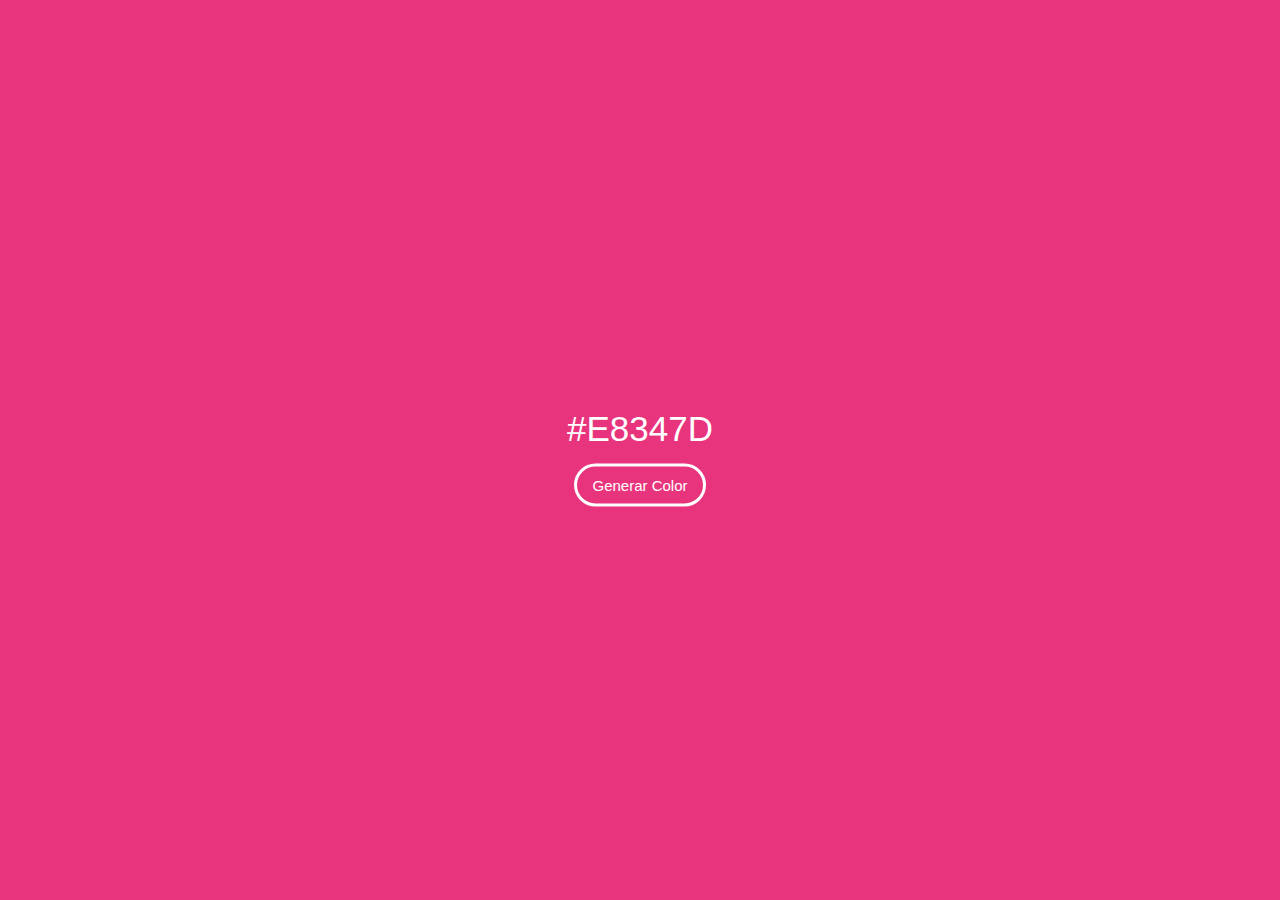
==== index.html @ 06cdc124 "Comparar colores" ====
<!DOCTYPE html>
<html lang="en">

<head>
    <meta charset="UTF-8">
    <meta name="viewport" content="width=device-width, initial-scale=1.0">
    <title>Ramdom Color</title>
    <script src="script.js" type="text/javascript"></script>
    <link rel="stylesheet" href="style.css" />
</head>

<body>
    <div class="row">
        <div class="col-6" id="col1">
            <div class="color">
                <div class="hex">
                    <span class="tooltiptext" id="text">Copiar Color</span>
                    <span id="hexadecimal" onclick="copiarAlPortapapeles('hexadecimal')">#E8347D</span>
                </div>
                <button onclick="generarNuevoColor()">Generar Color</button>
            </div>
        </div>
        <div class="col-6"></div>
    </div>
</body>

</html>
---- style.css ----
body {
    margin: 0;
    padding: 0;
    background: #E8347D;
    font-family: 'Poppins', sans-serif;
}

.col-6 {
    width: 50%;
}

.color {
    position: absolute;
    top: 50%;
    left: 50%;
    transform: translate(-50%, -50%);
    text-align: center;
}

#hexadecimal {
    font-size: 35px;
    color: #ffffff;
    display: block;
    text-transform: uppercase;
    margin: 15px;
}

.color button {
    cursor: pointer;
    background: none;
    outline: none;
    font-size: 15px;
    color: #ffffff;
    border: 3px solid #fff;
    border-radius: 25px;
    padding: 10px 15px;
    transition: transform .3s ease
}

.color button:hover {
    transform: scale(1.1);
}

.tooltiptext {
    visibility: hidden;
    width: 120px;
    background-color: #555;
    color: #fff;
    text-align: center;
    border-radius: 6px;
    padding: 5px 0;
    position: absolute;
    z-index: 1;
    bottom: 100%;
    left: 50%;
    margin-left: -60px;
    opacity: 0;
    transition: opacity 0.3s;
}

.tooltiptext::after {
    content: "";
    position: absolute;
    top: 100%;
    left: 50%;
    margin-left: -5px;
    border-width: 5px;
    border-style: solid;
    border-color: #555 transparent transparent transparent;
}

.hex:hover .tooltiptext {
    visibility: visible;
    opacity: 1;
}
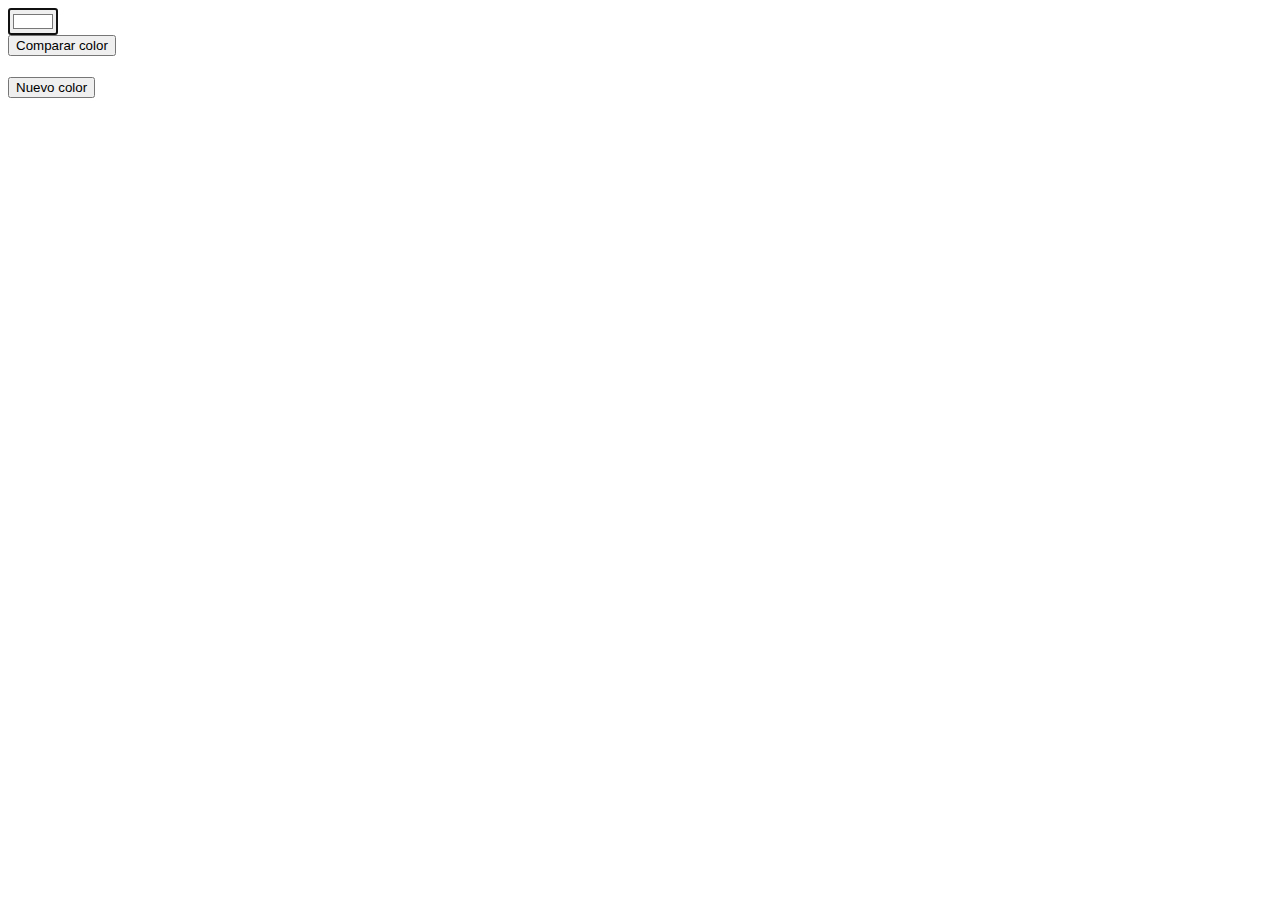
==== commit 772bb3fb: "color aleatorio" ====
--- a/index.html
+++ b/index.html
@@ -4,23 +4,48 @@
 <head>
     <meta charset="UTF-8">
     <meta name="viewport" content="width=device-width, initial-scale=1.0">
-    <title>Ramdom Color</title>
-    <script src="script.js" type="text/javascript"></script>
-    <link rel="stylesheet" href="style.css" />
+    <title>Random Color</title>
+    <script src="script1.js" type="text/javascript"></script>
+    <link rel="stylesheet" href="styles.css" />
+
 </head>
 
 <body>
-    <div class="row">
-        <div class="col-6" id="col1">
-            <div class="color">
-                <div class="hex">
-                    <span class="tooltiptext" id="text">Copiar Color</span>
-                    <span id="hexadecimal" onclick="copiarAlPortapapeles('hexadecimal')">#E8347D</span>
+    <div class="container">
+        <div class="row">
+            <div class="col">
+                <div class="wrapper">
+                    <div class="color" id="randomColor"></div>
+                    <h1 id="hexa" hidden></h1>
+                    <div class="button-wrapper" hidden>
+                        <button class="btn fill" onclick="generarNuevoColor()">Generar color</button>
+                    </div>
                 </div>
-                <button onclick="generarNuevoColor()">Generar Color</button>
+            </div>
+            <div class="col">
+                <div class="wrapper">
+                    <input type="color" id="color" name="color" value="#FF0000">
+                    <div class="info">
+                        <h1 id="hex" hidden></h1>
+                    </div>
+                </div>
+            </div>
+            <div class="col col-full">
+                <div class="button-wrapper">
+                    <button class="btn fill" onclick="comparar()">Comparar color</button>
+                </div>
             </div>
         </div>
-        <div class="col-6"></div>
+        <div class="row">
+            <div class="col col-full">
+                <h1 id="porcentaje"></h1>
+            </div>
+            <div class="col col-full">
+                <div class="button-wrapper">
+                    <button class="btn fill" onclick="generarNuevoColor()">Nuevo color</button>
+                </div>
+            </div>
+        </div>
     </div>
 </body>
 
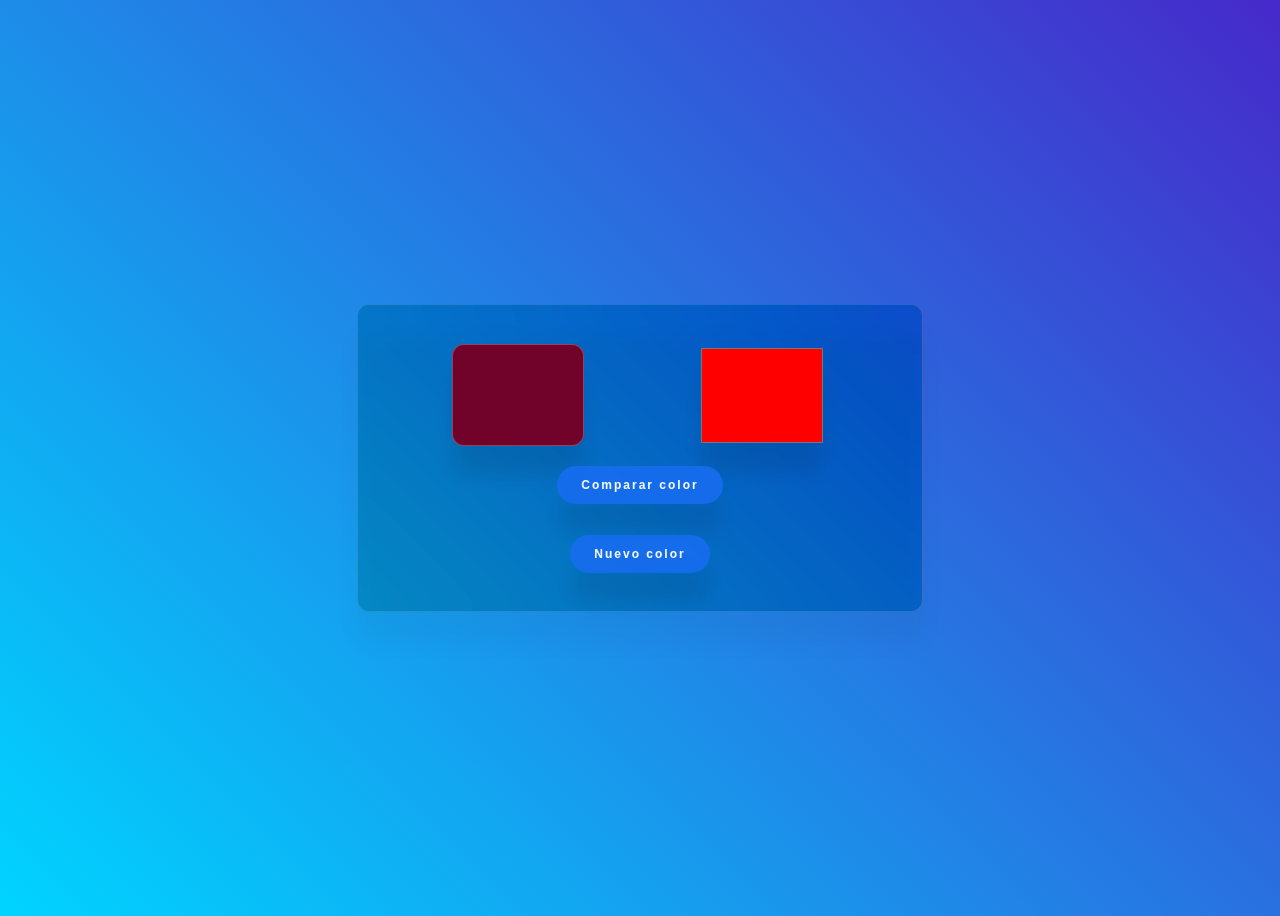
==== commit be1f9f08: "color aleatorio" ====
--- a/index.html
+++ b/index.html
@@ -6,7 +6,7 @@
     <meta name="viewport" content="width=device-width, initial-scale=1.0">
     <title>Random Color</title>
     <script src="script1.js" type="text/javascript"></script>
-    <link rel="stylesheet" href="styles.css" />
+    <link rel="stylesheet" href="style.css" />
 
 </head>
 
--- a/style.css
+++ b/style.css
@@ -0,0 +1,111 @@
+@import url('https://fonts.googleapis.com/css2?family=Righteous&display=swap');
+@import url('https://fonts.googleapis.com/css2?family=Lato:wght@300&display=swap');
+
+body {
+
+    background: linear-gradient(45deg, rgba(0, 212, 255, 1) 0%, rgb(70, 41, 202) 100%);
+    display: flex;
+    align-items: center;
+    justify-content: center;
+    height: 100vh;
+}
+
+.row {
+    display: flex;
+    flex-wrap: wrap;
+}
+
+.col {
+    flex: 2;
+    padding: 0 10px;
+}
+
+.col-full {
+    flex-basis: 100%;
+}
+
+.container {
+    backdrop-filter: blur(16px) saturate(180%);
+    -webkit-backdrop-filter: blur(16px) saturate(180%);
+    background-color: rgba(17, 25, 40, 0.25);
+    border-radius: 12px;
+    border: 1px solid rgba(255, 255, 255, 0.125);
+    padding: 38px;
+    filter: drop-shadow(0 30px 10px rgba(0, 0, 0, 0.125));
+    display: flex;
+    flex-direction: column;
+    align-items: center;
+    justify-content: center;
+    text-align: center;
+
+}
+
+.wrapper {
+    width: 100%;
+    height: 100%;
+    display: flex;
+    flex-direction: column;
+    align-items: center;
+    justify-content: center;
+    text-align: center;
+}
+
+.color {
+    height: 100px;
+    width: 130px;
+    background-color: white;
+    border-radius: 12px;
+    border: 1px solid rgba(255, 255, 255, 0.255)
+}
+
+.button-wrapper {
+    margin-top: 18px;
+}
+
+.btn {
+    border: none;
+    padding: 12px 24px;
+    border-radius: 24px;
+    font-size: 12px;
+    letter-spacing: 2px;
+    cursor: pointer;
+}
+
+
+.fill {
+    background: rgba(23, 109, 238, 0.9);
+    color: rgba(255, 255, 255, 0.95);
+    filter: drop-shadow(0);
+    font-weight: bold;
+    transition: all .3s ease;
+}
+
+.fill:hover {
+    transform: scale(1.125);
+    border-color: rgba(255, 255, 255, 0.9);
+    filter: drop-shadow(0 10px 5px rgba(0, 0, 0, 0.125));
+    transition: all .3s ease;
+}
+
+h1 {
+    font-family: 'Righteous', sans-serif;
+    color: rgba(255, 255, 255, 0.98);
+    text-transform: uppercase;
+    font-size: 20px;
+}
+
+input[type="color"] {
+    appearance: none;
+    -moz-appearance: none;
+    -webkit-appearance: none;
+    background: none;
+    border: 0;
+    cursor: pointer;
+    height: 105px;
+    width: 130px;
+}
+
+*:focus {
+    border-radius: 0;
+    outline: none;
+}